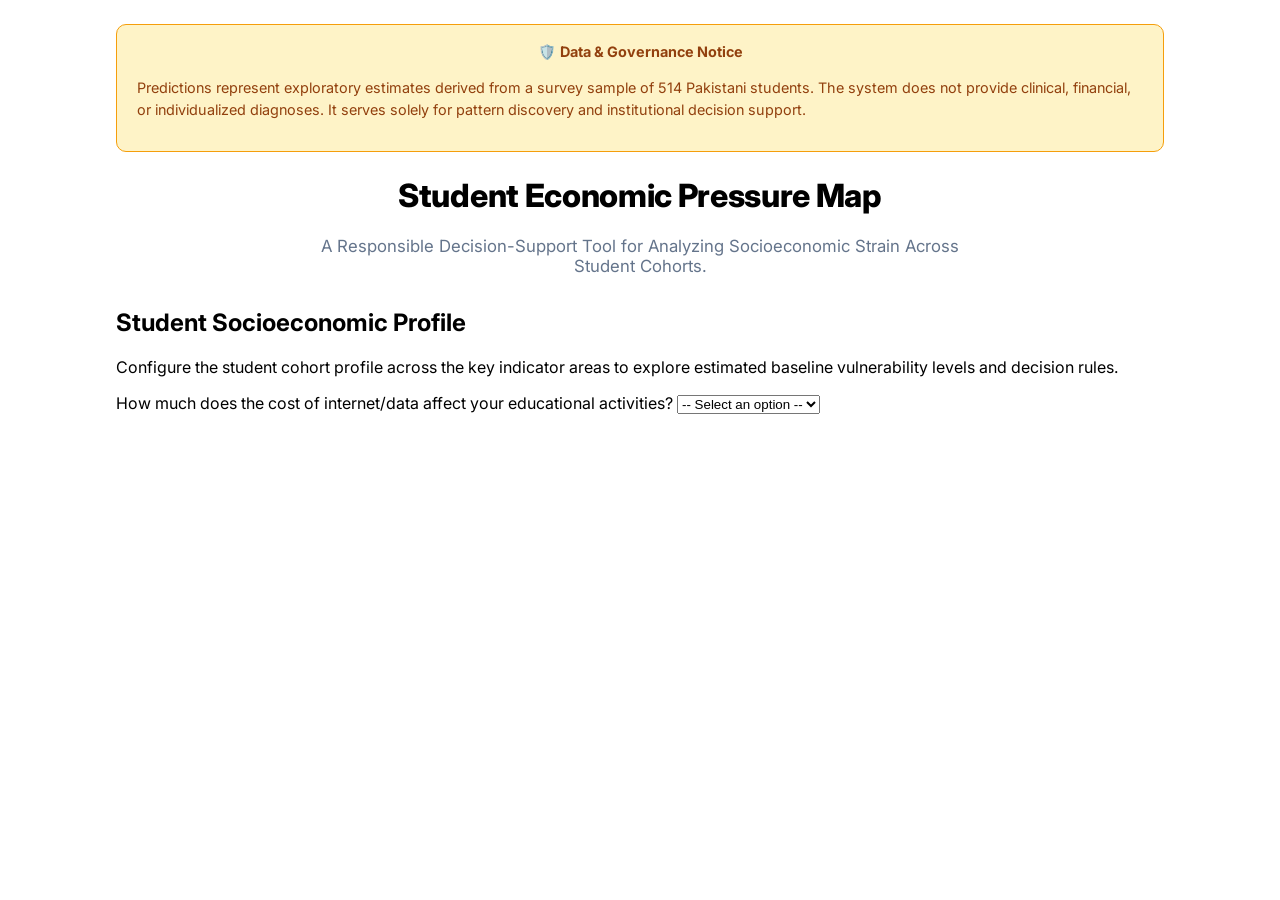
==== frontend/index.html @ 6c6aae7c "UI Build by 21-8-26 6:36AM" ====
<!DOCTYPE html>
<html lang="en">
<head>
    <meta charset="UTF-8">
    <meta name="viewport" content="width=device-width, initial-scale=1.0">
    <title>Student Economic Pressure Map | Decision Support Platform</title>
    <link rel="stylesheet" href="style.css">
    <link href="https://fonts.googleapis.com/css2?family=Inter&display=swap" rel="stylesheet">
</head>
<body>

    <div id="app-container" class="app-container">

        <!------------ DISCLAIMER BANNER ------------>

        <section id="disclaimer-banner" class="disclaimer-banner" role="region" aria-label="Governance and Data Ethics Notice">
            <div class="badge-wrapper">
                <span class="icon-holder">
                    &#x1F6E1;&#xFE0F;
                </span>
                <strong>Data & Governance Notice</strong>
                <p class="notice-text">
                    Predictions represent exploratory estimates derived from a survey sample of 514 Pakistani students.  The system does not provide clinical, financial, or individualized diagnoses.  It serves solely for pattern discovery and institutional decision support. 
                </p>
            </div>
        </section>

        <!------------ HEADER (i.e. TITLE + SUBTITLE) ------------>

        <header id="main-header" class="main-header">
            <h1>Student Economic Pressure Map</h1>
            <p class="lead-subtitle">
                A Responsible Decision-Support Tool for Analyzing Socioeconomic Strain Across Student Cohorts.
            </p>
        </header>

        <!------------ MAIN CONTENT ------------>

        <main id="main-content">
            <h2>Student Socioeconomic Profile</h2>
            <p>
                Configure the student cohort profile across the key indicator areas to explore estimated baseline vulnerability levels and decision rules.
            </p>
            <section id="survey-section" class="survey-card">
                <form id="prediction-form" novalidate>
                    <div class="dropdown">
                        <label for="internet-cost">How much does the cost of internet/data affect your educational activities?</label>
                        <select id="internet-cost" name="internet-cost">
                            <option value="">-- Select an option --</option>
                            <option value="Not at all">Not at all</option>
                            <option value="A little">A little</option>
                            <option value="Moderately">Moderately</option>
                            <option value="A lot">A lot</option>
                        </select>
                    </div>
                </form>
            </section>
        </main>
    </div>

    <script src="script.js"></script>
</body>
</html>
---- frontend/style.css ----
* {
    box-sizing: border-box;
}

body {
    margin: 0;
    font-family: Inter, system-ui, -apple-system, sans-serif;

}

#app-container {
    max-width: 1080px;
    margin: 0 auto;
    padding: 24px 16px
}

.disclaimer-banner {
    color: #92400E;
    background-color: #FEF3C7;
    border: 1px solid #F59E0B;
    border-radius: 10px;
    padding: 16px 20px;
    line-height: 1.5;
    font-size: 0.9rem;
}
.badge-wrapper {
    text-align: center;
}

.notice-text {
    text-align: left;
}

.main-header {
    margin-top: 24px;
    margin-bottom: 32px;
    text-align: center;
}

h1 {
    font-size: 2rem;
    font-weight: 800;
    letter-spacing: -0.02rem;
}

.lead-subtitle {
    font-size: 1.05rem;
    color: #64748B;
    max-width: 650px;
    margin: auto;
}


/* Dark mode override */
@media (prefers-color-scheme: dark) {
  .disclaimer-banner {
    background-color: #78350F22; 
    border-color: #D97706;       
    color: #D97706;              
  }
}
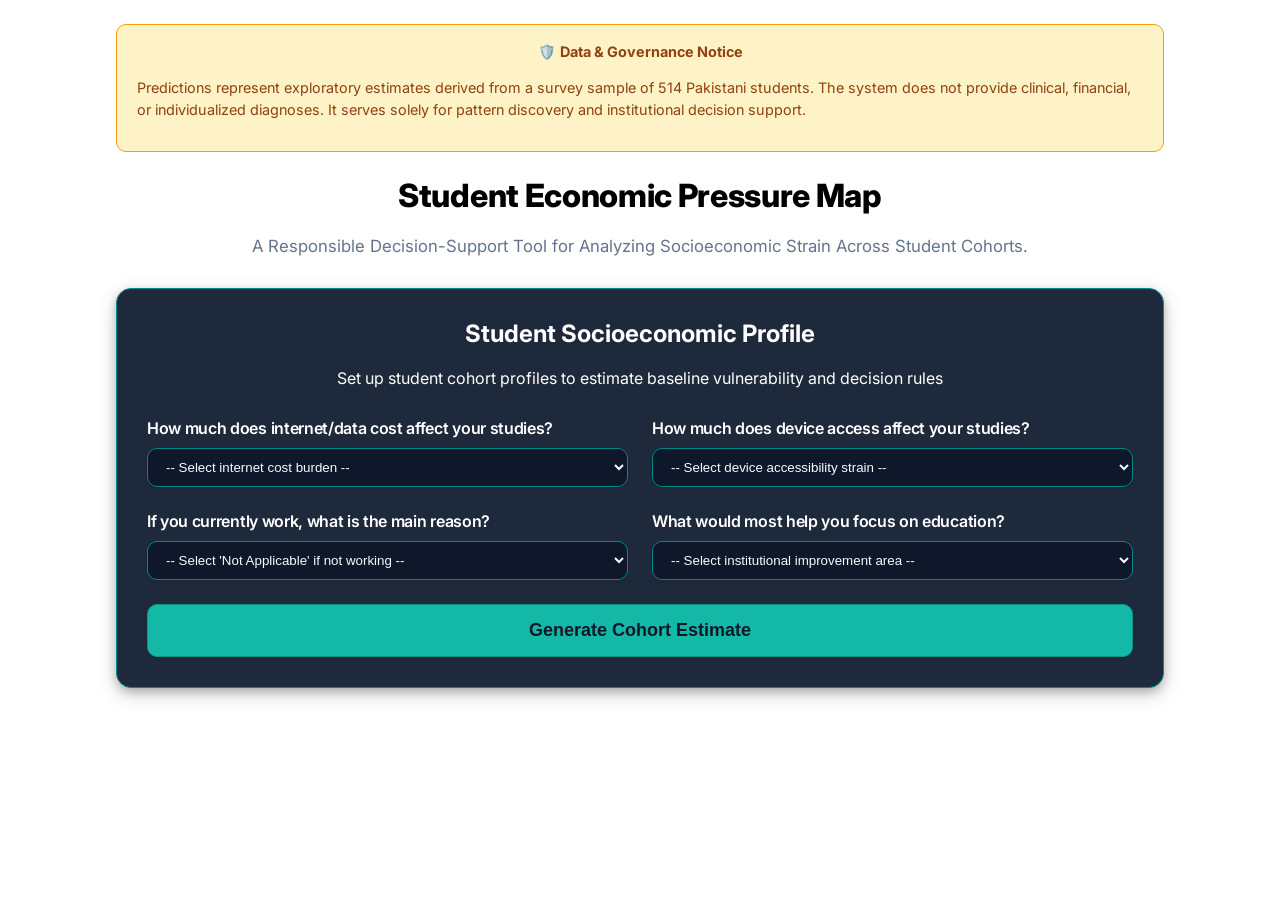
==== commit acb94267: "UI Built By 22-8-26 5AM" ====
--- a/frontend/index.html
+++ b/frontend/index.html
@@ -37,27 +37,64 @@
         <!------------ MAIN CONTENT ------------>
 
         <main id="main-content">
-            <h2>Student Socioeconomic Profile</h2>
-            <p>
-                Configure the student cohort profile across the key indicator areas to explore estimated baseline vulnerability levels and decision rules.
-            </p>
+
             <section id="survey-section" class="survey-card">
+                <h2>Student Socioeconomic Profile</h2>
+                <p>
+                    Set up student cohort profiles to estimate baseline vulnerability and decision rules
+                </p>
                 <form id="prediction-form" novalidate>
                     <div class="dropdown">
-                        <label for="internet-cost">How much does the cost of internet/data affect your educational activities?</label>
-                        <select id="internet-cost" name="internet-cost">
-                            <option value="">-- Select an option --</option>
+                        <label for="internet-cost">How much does internet/data cost affect your studies?</label>
+                        <select id="internet-cost" name="internet-cost" required>
+                            <option value="">-- Select internet cost burden --</option>
                             <option value="Not at all">Not at all</option>
                             <option value="A little">A little</option>
                             <option value="Moderately">Moderately</option>
                             <option value="A lot">A lot</option>
                         </select>
                     </div>
+
+                    <div class="dropdown">
+                        <label for="device-strain">How much does device access affect your studies?</label>
+                        <select id="device-strain" name="device-strain" required>
+                            <option value="">-- Select device accessibility strain --</option>
+                            <option value="Not at all">Not at all</option>
+                            <option value="A little">A little</option>
+                            <option value="Moderately">Moderately</option>
+                            <option value="A lot">A lot</option>
+                        </select>
+                    </div>
+
+                    <div class="dropdown">
+                        <label for="work-motivation">If you currently work, what is the main reason?</label>
+                        <select id="work-motivation" name="work-motivation" required>
+                            <option value="">-- Select 'Not Applicable' if not working --</option>
+                            <option value="Education Cost">Education Cost</option>
+                            <option value="Family Support">Family Support</option>
+                            <option value="Future savings / Other">Future savings / Other</option>
+                            <option value="Personal expenses">Personal expenses</option>
+                            <option value="Not Applicable">Not Applicable</option>
+                        </select>
+                    </div>
+
+                    <div class="dropdown">
+                        <label for="institutional-improvement">What would most help you focus on education?</label>
+                        <select id="institutional-improvement" name="institutional-improvement" required>
+                            <option value="">-- Select institutional improvement area --</option>
+                            <option value="Better career guidance">Better career guidance</option>
+                            <option value="Better learning resources">Better learning resources</option>
+                            <option value="Greater financial stability">Greater financial stability</option>
+                            <option value="More flexible study arrangements">More flexible study arrangements</option>
+                        </select>
+                    </div>
+
+                    <button id="submit-btn" type="submit">Generate Cohort Estimate</button>
                 </form>
             </section>
         </main>
     </div>
 
-    <script src="script.js"></script>
+    <script src="app.js"></script>
 </body>
 </html>
--- a/frontend/style.css
+++ b/frontend/style.css
@@ -46,10 +46,108 @@
 .lead-subtitle {
     font-size: 1.05rem;
     color: #64748B;
-    max-width: 650px;
+    max-width: 800px;
     margin: auto;
 }
 
+.survey-card {
+    background-color: #1E293B;
+    border: 1px solid darkcyan;
+    border-radius: 15px;
+    padding: 30px;
+    box-shadow: 0 4px 8px 0 rgba(0, 0, 0, 0.2), 0 6px 20px 0 rgba(0, 0, 0, 0.19);
+    margin-bottom: 20px;
+} 
+
+.survey-card h2, .survey-card p {
+    color: white;
+    margin-top: 0;
+    text-align: center;
+}
+
+.survey-card p {
+    margin-bottom: 30px;
+}
+
+#prediction-form {
+  display: flex;
+  flex-wrap: wrap;
+  gap: 1.5rem;
+}
+
+#prediction-form .dropdown {
+  flex: 0 0 calc(50% - 0.75rem);
+  box-sizing: border-box;
+}
+
+
+#prediction-form .dropdown select,
+#prediction-form .dropdown label {
+  width: 100%;
+  display: block;
+}
+
+
+
+#prediction-form .dropdown label {
+  font-weight: 600;
+  letter-spacing: -0.02em;
+  color: white;
+  margin-bottom: 10px;
+}
+
+select {
+    cursor: pointer;
+    padding: 10px 14px;
+    background-color: #0F172A;
+    color: #F8FAFC;
+    border: 1px solid darkcyan;
+    border-radius: 10px;
+    box-shadow: 0 1px 2px rgba(0, 0, 0, 0.2);
+}
+
+#prediction-form .dropdown input,
+#prediction-form .dropdown select {
+  transition: border-color 0.2s ease, box-shadow 0.2s ease;
+  outline: none;
+}
+
+#prediction-form .dropdown input:focus,
+#prediction-form .dropdown select:focus {
+  border-color: #3B82F6; /* blue */
+  box-shadow: 0 0 0 3px #14B8A6; /* focus ring */
+}
+
+#submit-btn {
+    flex: 0 0 100%;
+    padding: 15px 24px;
+    font-size: 1.125rem; 
+    font-weight: 600; 
+    color: #0F172A; 
+    background-color: #14B8A6;
+    border: 1px solid #0D9488; 
+    border-radius: 10px;
+    cursor: pointer;
+    transition: all 0.2s ease;
+    box-shadow: 0 1px 2px rgba(0, 0, 0, 0.1);
+}
+
+#submit-btn:hover {
+    color: #FFFFFF; 
+    background-color: #0D9488; 
+    border-color: #0F766E; 
+    box-shadow: 0 4px 12px rgba(20, 184, 166, 0.25); 
+    transform: translateY(-2px); /* a bit more lift */
+}
+
+#submit-btn:active {
+    color: #FFFFFF;
+    background-color: #0F766E; 
+    transform: translateY(0);
+    box-shadow: 0 1px 2px rgba(0, 0, 0, 0.1);
+}
+
+/* ------------------- FOR HANDLING RESPONSIVENESS ------------------- */
 
 /* Dark mode override */
 @media (prefers-color-scheme: dark) {
@@ -58,4 +156,10 @@
     border-color: #D97706;       
     color: #D97706;              
   }
+}
+
+@media (max-width: 768px) {
+  #prediction-form .dropdown {
+    flex: 0 0 100%;
+  }
 }
